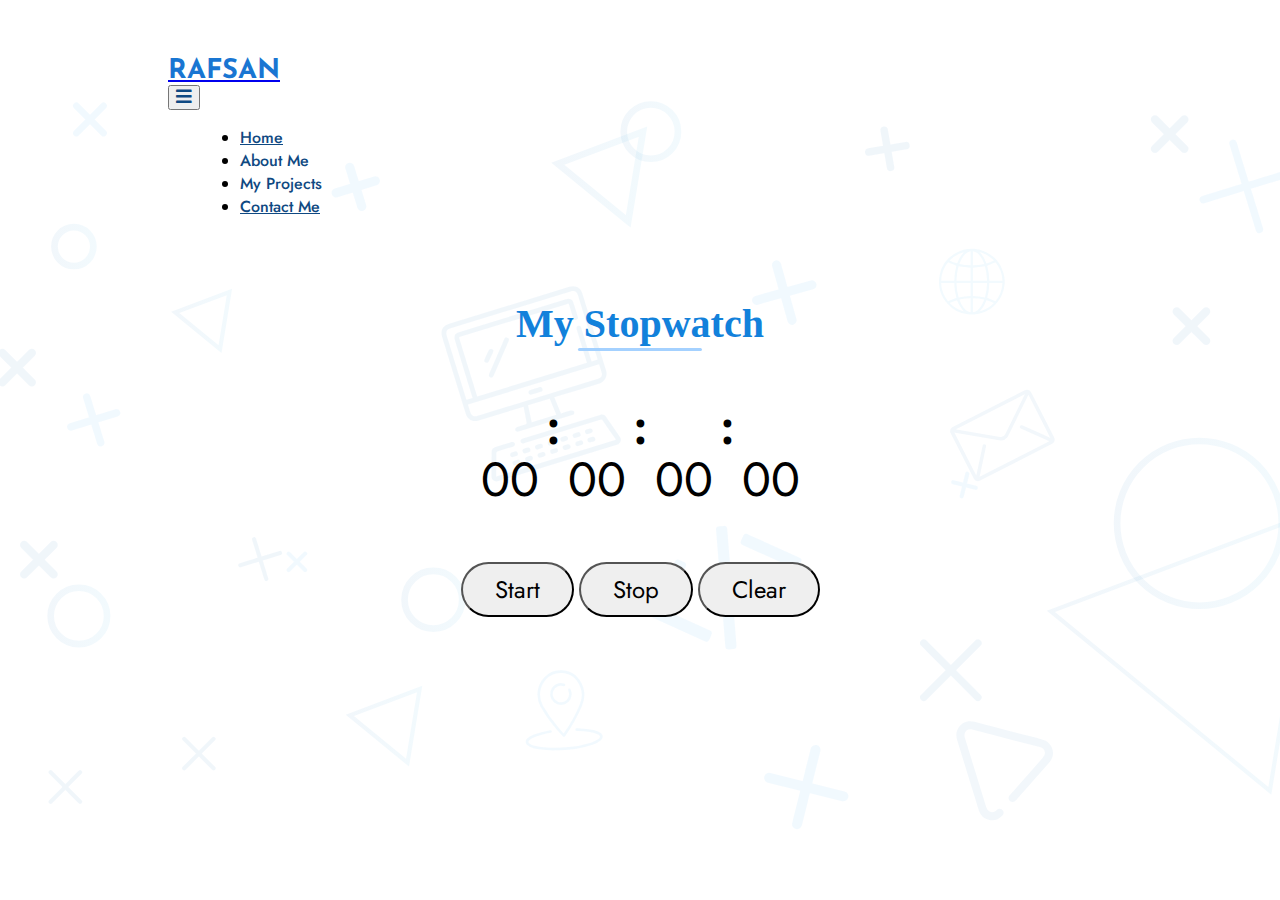
==== sw.html @ 669e50b1 "OK" ====
<!DOCTYPE html>
<html lang="en">
  <head>
    <meta
      name="description"
      content="This is a simple Stopwatch Made by Rafsan"
    />
    <meta name="viewport" content="width=device-width, initial-scale=1.0" />
    <meta name="robots" content="index, follow" />
    <meta
      name="Keywords"
      content="Rafsan, HRM Rafsan, Amin, HRM Rafsan Amin, rafsanamin, jscalc, todolist, stopwatch"
    />
    <meta name="author" content="HRM Rafsan Amin" />
    <title>RAFSAN-JS Stopwatch</title>
    <link rel="shortcut icon" href="./favicon.ico" type="image/x-icon" />
    <link rel="icon" href="./favicon.ico" type="image/x-icon" />
    <link
      rel="stylesheet"
      href="https://cdn.jsdelivr.net/npm/bootstrap@4.5.3/dist/css/bootstrap.min.css"
      integrity="sha384-TX8t27EcRE3e/ihU7zmQxVncDAy5uIKz4rEkgIXeMed4M0jlfIDPvg6uqKI2xXr2"
      crossorigin="anonymous"
    />
    <script
      src="https://code.jquery.com/jquery-3.5.1.min.js"
      integrity="sha256-9/aliU8dGd2tb6OSsuzixeV4y/faTqgFtohetphbbj0="
      crossorigin="anonymous"
    ></script>
    <script
      src="https://cdn.jsdelivr.net/npm/popper.js@1.16.1/dist/umd/popper.min.js"
      integrity="sha384-9/reFTGAW83EW2RDu2S0VKaIzap3H66lZH81PoYlFhbGU+6BZp6G7niu735Sk7lN"
      crossorigin="anonymous"
    ></script>
    <script
      src="https://cdn.jsdelivr.net/npm/bootstrap@4.5.3/dist/js/bootstrap.min.js"
      integrity="sha384-w1Q4orYjBQndcko6MimVbzY0tgp4pWB4lZ7lr30WKz0vr/aWKhXdBNmNb5D92v7s"
      crossorigin="anonymous"
    ></script>
    <link
      href="https://fonts.googleapis.com/css2?family=Jost:ital,wght@0,100;0,200;0,300;0,400;0,500;0,600;0,700;0,800;1,100;1,200;1,300;1,400;1,500;1,600;1,700;1,800&display=swap"
      rel="stylesheet"
    />
    <link
      href="https://fonts.googleapis.com/css2?family=Josefin+Sans:ital,wght@0,100;0,200;0,300;0,400;0,500;0,600;0,700;1,100;1,200;1,300;1,400;1,500;1,600;1,700&display=swap"
      rel="stylesheet"
    />
    <link rel="preconnect" href="https://fonts.gstatic.com" />
    <link
      href="https://fonts.googleapis.com/css2?family=Source+Code+Pro&display=swap"
      rel="stylesheet"
    />
    <link rel="stylesheet" href="fav/all.min.css" />
    <link rel="stylesheet" href="fav/fontawesome.min.css" />
    <link rel="stylesheet" href="css/style.css?ver-1.2" />
    <link rel="stylesheet" href="css/sw.css?ver-1.2" />
  </head>
  <body>
    <nav class="navbar navbar-expand-lg">
      <a class="navbar-brand" href="index.html"><h1>RAFSAN</h1></a>
      <button
        class="navbar-toggler d-lg-none"
        type="button"
        data-toggle="collapse"
        data-target="#collapsibleNavId"
        aria-controls="collapsibleNavId"
        aria-expanded="false"
        aria-label="Toggle navigation"
      >
        <i class="fa fa-bars fa-lg"></i>
      </button>
      <div class="collapse navbar-collapse" id="collapsibleNavId">
        <ul class="navbar-nav ml-auto mt-2 mt-lg-0">
          <li class="nav-item active">
            <a class="nav-link" href="index.html"
              >Home <span class="sr-only">(current)</span></a
            >
          </li>
          <li class="nav-item active">
            <a class="nav-link" onclick="gotoProj('#abt')"
              >About Me <span class="sr-only">(current)</span></a
            >
          </li>
          <li class="nav-item active">
            <a
              onclick="gotoProj('#my_proj_con')"
              class="nav-link"
              style="cursor: pointer"
              >My Projects <span class="sr-only">(current)</span></a
            >
          </li>
          <li onclick="gotoProj('#cont')" class="nav-item">
            <a class="nav-link" href="#">Contact Me</a>
          </li>
        </ul>
      </div>
    </nav>
    <div class="my_proj_con">
      <h2>My Stopwatch</h2>
    </div>
    <div class="timer">
      <div class="display">
        <p class="hour">00</p>
        :
        <p class="minute">00</p>
        :
        <p class="sec">00</p>
        :
        <p class="msec">00</p>
      </div>
      <div class="con">
        <button class="btn btn-primary start">Start</button>
        <button class="btn btn-danger stop">Stop</button>
        <button class="btn btn-outline-success clear">Clear</button>
      </div>
    </div>
  </body>
  <script src="js/a.js?ver-1.2"></script>
  <script src="js/sw.js?ver-1.2"></script>
</html>
---- css/style.css ----
* {
  font-family: Jost, sans-serif;
}
html {
  scroll-behavior: smooth;
}
body {
  position: relative;
  background-image: url("../img/bg.svg");
  background-size: cover;
  background-attachment: fixed;
  background-repeat: no-repeat;
  background-position: center;
  animation: bgan 15s cubic-bezier(0.62, -0.02, 0.6, 0.74) infinite alternate;
}
@keyframes bgan {
  0% {
    background-position: left;
  }
  100% {
    background-position: right;
  }
}
.fa {
  color: #0f4982;
}
.header {
  height: 100vh;
  display: flex;
  flex-direction: column;
  justify-content: space-around;
}
.navbar {
  padding: 2rem 10rem;
  background-color: transparent;
}
.navbar-brand h1 {
  font-family: Josefin Sans;
  font-size: 2rem;
  font-weight: bold;
  color: #1976d2;
  margin-bottom: 0;
}
.navbar-brand h1:hover {
  color: #1976d2;
}
.navbar-nav li {
  margin: 0 2rem;
  font-size: 1.2rem;
  font-weight: 500;
  cursor: pointer;
}
.navbar-nav li a {
  color: #0f4982;
  transition: 0.3s;
}
.navbar-nav li a:hover {
  transform: scale(1.1);
}
.prof_con {
  display: flex;
  padding: 0rem 10rem;
  justify-content: center;
  align-items: center;
  height: 100%;
}
.prof_txt {
  flex: 1.5;
  margin-right: auto;
}
.prof_txt h2 {
  font-size: 2.5rem;
  font-weight: 500;
  animation: 1.5s load cubic-bezier(0.62, -0.02, 0.6, 0.74);
}
@keyframes load {
  0% {
    opacity: 0;
    transform: translateY(-25%);
  }
  100% {
    opacity: 1;
    transform: translateY(0%);
  }
}
.prof_txt h1 {
  font-size: 5rem;
  font-weight: 500;
  animation: 2.5s load cubic-bezier(0.62, -0.02, 0.6, 0.74);
}
.prof_txt p {
  font-size: 1.8rem;
  animation: 2.5s load cubic-bezier(0.62, -0.02, 0.6, 0.74);
}
.prof_img {
  flex: 1;
  text-align: right;
}
.prof_img img {
  width: 100%;
  animation: 2.5s load cubic-bezier(0.62, -0.02, 0.6, 0.74);
}
.prof_btn {
  margin: 3rem 0;
  display: flex;
  animation: 2.5s load cubic-bezier(0.62, -0.02, 0.6, 0.74);
}
.prof_btn_1 {
  padding: 0.5rem 2rem;
  color: #fff;
  font-size: 1.5rem;
  background: linear-gradient(
    90deg,
    rgba(25, 118, 210, 1) 0%,
    rgba(33, 150, 243, 1) 100%
  );
  border: 0;
  border-radius: 50px;
  transition: 0.3s;
}
.prof_btn_1:hover {
  color: #fff;
  box-shadow: 0px 0px 23px 3px rgba(32, 147, 240, 0.53);
}
.prof_btn_2 {
  position: relative;
  padding: 5px 29px;
  font-size: 1.5rem;
  color: #2093f0;
  border: 3px solid transparent;
  background-clip: padding-box;
  -webkit-background-clip: padding-box;
  background-color: #fff;
  border-radius: 50px;
  transition: 0.3s;
  margin-left: 1rem;
}
.prof_btn_2::before {
  content: "";
  position: absolute;
  top: 0;
  left: 0;
  right: 0;
  bottom: 0;
  z-index: -1;
  margin: -3px;
  border-radius: inherit;
  background: linear-gradient(
    90deg,
    rgba(25, 118, 210, 1) 0%,
    rgba(33, 150, 243, 1) 100%
  );
}
.prof_btn_2:hover {
  color: #2093f0;
  box-shadow: 0px 0px 23px 3px rgba(32, 147, 240, 0.53);
}
.skill_con {
  text-align: center;
  width: 100%;
  position: relative;
  padding: 2rem 0rem;
  margin: 2rem 0rem;
}
.about_me {
  text-align: center;
  position: relative;
  left: 50%;
  transform: translate(-50%, 0) !important;
  width: min(1000px, 90%);
  padding: 2rem 5rem;
  margin: 2rem 0rem;
  display: flex;
  align-items: center;
  justify-content: center;
  text-align: right;
}
.about_me::before {
  content: "";
  background-image: url(../img/abt_me.png);
  position: absolute;
  right: 0;
  bottom: 0;
  top: 50%;
  left: 50%;
  transform: translate(-50%, -50%);
  width: 100%;
  filter: blur(2.5px);
  border-radius: 12px;
  box-shadow: 0px 0px 16px 4px rgba(0, 0, 0, 0.33);
  height: 100%;
  z-index: -1;
}

.about_me .texts {
  display: flex;
  flex-direction: column;
  align-items: flex-end;
  justify-content: center;
  text-align: right;
}
.about_me .img {
  margin: 1rem 1.25rem;
}
.about_me .img img {
  width: 100%;
  min-width: 300px;
  border-radius: 50%;
  box-shadow: 0px 0px 16px 4px rgba(255, 255, 255, 0.623);
}
.about_me .texts h2 {
  color: #fff;
  display: inline-block;
  text-transform: uppercase;
  font-weight: 600;
  text-shadow: 0px 0px 15px rgba(255, 255, 255, 0.301);
  padding: 0rem 0.5rem;
  border-right: 5px solid #fff;
  vertical-align: middle;
}
.about_me p {
  color: #fff;
  font-size: 1.2rem;
  text-shadow: 0px 0px 15px rgba(255, 255, 255, 0.596);
}
.skill_con:before {
  position: absolute;
  content: "";
  top: 0;
  bottom: 0;
  left: 0;
  right: 0;
  background: linear-gradient(
    180deg,
    rgb(169, 214, 255) 0%,
    rgb(162, 206, 248) 30%,
    rgb(160, 205, 247) 100%
  );
  width: 100%;
  opacity: 0.9;
  z-index: -1;
  filter: blur(120px);
}
.contact_h {
  left: 50%;
  transform: translate(-50%, 0);
}
.skill_con h2,
.my_proj_con h2,
.ch_con h2,
.contact_h {
  font-family: Ubuntu;
  font-weight: 700;
  display: inline-block;
  position: relative;
  font-size: 2.5rem;
  color: #1281db;
  padding: 0.05rem 0rem;
}
.skill_con h2::after,
.my_proj_con h2::after,
.ch_con h2::after,
.contact_h::after {
  content: "";
  position: absolute;
  bottom: 0;
  left: 0;
  transform: translate(50%, 100%);
  right: 0;
  height: 3px;
  width: 50%;
  border-radius: 2px;
  background: rgb(164, 209, 255);
}

.skill_img {
  display: grid;
  grid-template-columns: 1fr 1fr 1fr 1fr;
  justify-content: space-around;
  align-items: center;
  padding: 0rem 20rem;
}
.skill_img img {
  width: 100%;
  padding: 1.5rem 25%;
  transition: 0.2s linear;
}
.skill_img img:hover {
  transform: scale(1.2) !important;
}
.my_proj_con {
  text-align: center;
}
.my_proj_sld {
  display: flex;
  justify-content: center;
  padding: 0rem 5rem;
}
.my_proj_crd {
  display: inline-block;
  background-color: rgba(255, 255, 255, 0.8);
  width: 100%;
  margin: 75px 0.5rem;
  transition: 0.25s linear;
  cursor: pointer;
  border-radius: 10px;
  overflow: hidden;
  box-shadow: 0px 0px 16px 4px rgba(0, 0, 0, 0.33);
}
.my_proj_d {
  display: flex;
  margin-left: 25px;
  margin-top: 15px;
  justify-content: space-between;
}

.my_proj_crd:hover {
  transform: translateY(-5%);
}
.my_proj_crd img {
  width: 100%;
}
.my_proj_crd .text h3 {
  font-size: 1.5rem;
  text-align: left;
  line-height: 1;
  color: #0a2a48;
}
.my_proj_crd .text h3 i {
  color: #1976d2;
  vertical-align: middle;
}

.my_proj_crd .text p {
  font-size: 1.05rem;
  text-align: left;
  line-height: 1;
  color: #3e4f5e;
}
.my_proj_crd h3::before {
  content: none;
}
.my_proj_crd h3::after {
  content: none;
}

.ch_con {
  text-align: center;
  position: relative;
}
.ch {
  display: flex;
  width: 100%;
  padding: 2rem 5rem;
  display: flex;
  justify-content: center;
  align-items: center;
}
.ch img {
  width: 30%;
  margin-right: 4rem;
}

.ch h3::before {
  content: none;
}
.ch h3::after {
  content: none;
}
.ch > div {
  width: min(40%, 500px);
  text-align: justify;
  padding: 3rem 4rem;
  align-items: center;
  box-shadow: 0px 0px 23px 3px rgba(0, 0, 0, 0.5);
  border-radius: 10px;
  background: rgba(255, 255, 255, 0.5);
  display: flex;
  justify-content: center;
  height: 60%;
}
.ch div div p {
  font-size: 1.5rem;
  line-height: 3rem;
}
.ch div div h3 {
  font-family: Jost;
  font-weight: 500;
  text-shadow: none;
  color: #0f4982;
  font-size: 2.5rem;
}
.ch div div a {
  color: #1976d2;
  position: relative;
  font-size: 1.8rem;
  text-decoration: none;
  font-weight: 500;
}
.ch div div a::after {
  content: "";
  position: absolute;
  width: 0;
  height: 2px;
  background-color: #1976d2;
  bottom: 0;
  left: 0;
  transition: 0.75s cubic-bezier(0.62, -0.02, 0.6, 0.74);
}
.ch div div a:hover::after {
  width: 100%;
}
.proj_a {
  text-align: right;
  padding: 1rem 1.5rem 0rem 0rem;
  display: block;
}

.proj_a a {
  position: relative;
  padding: 2.5px 15px;
  font-size: 1.2rem;
  color: #2093f0;
  border: 2px solid transparent;
  -webkit-background-clip: padding-box;
  background-clip: padding-box;
  background-color: #fff;
  border-radius: 50px;
  transition: 0.3s;
  margin-left: 0rem;
}
.proj_a a:hover {
  color: #2093f0 !;
  box-shadow: 0px 0px 23px 3px rgba(32, 147, 240, 0.53);
  text-decoration: none;
}
.proj_a a::before {
  content: "";
  position: absolute;
  top: 0;
  left: 0;
  right: 0;
  bottom: 0;
  z-index: -1;
  margin: -2px;
  border-radius: inherit;
  background: linear-gradient(
    90deg,
    rgba(25, 118, 210, 1) 0%,
    rgba(33, 150, 243, 1) 100%
  );
}
.contact_me {
  text-align: center;
  position: relative;
  left: 50%;
  transform: translate(-50%, 0);
  display: grid;
  grid-template-columns: repeat(auto-fit, minmax(250px, 1fr));
  justify-content: center;
  width: min(900px, 90%);
  margin: 2rem 0;
}
.contact_me .feild {
  background-color: #fff;
  border-left: 4px solid #72b8ff;
  padding: 1rem 1rem;
  line-height: 0.75rem;
  margin: 0.25rem 1rem;
  box-shadow: 0px 0px 5px 2px rgba(0, 0, 0, 0.33);
  border-top-right-radius: 5px;
  border-bottom-right-radius: 5px;
  cursor: pointer;
  transition: 0.3s linear;
}
.contact_me .feild > div {
  display: flex;
  flex-direction: column;
  position: relative;
  top: 50%;
  transform: translateY(-50%);
}
.contact_me .feild:hover {
  transform: translateY(-7.5%);
  box-shadow: 0px 0px 16px 4px rgba(0, 0, 0, 0.33);
}
.contact_me .feild h5 {
  color: #1281db;
  margin: 0;
}
.contact_me .feild h5 i {
  color: #1281db;
  font-size: 1.2rem;
}
.contact_me .feild p {
  color: #144b80;
  margin: 0.25rem 0 0 0;
}

@media only screen and (max-width: 1413px) {
  .prof_con {
    padding: 0rem 5rem;
  }
}
@media only screen and (max-width: 1200px) {
  .my_proj_sld {
    flex-direction: column;
    padding: 0rem;
    align-items: center;
  }
  .my_proj_crd {
    margin: 12.5px 0rem;
    width: min(450px, 98%);
  }
  .my_proj_crd:hover {
    transform: translateY(-5%);
  }
  .prof_con {
    padding: 5rem 2rem;
    padding-left: 5rem;
  }
  .navbar {
    padding: 2rem 5rem;
  }
  .prof_txt h2 {
    font-size: 2rem;
  }
  .prof_txt h1 {
    font-size: 4rem;
  }
  .prof_txt p {
    font-size: 1.3rem;
  }
  .skill_img {
    padding: 0rem 7rem;
  }

  .ch {
    flex-direction: column;
  }
  .ch img {
    width: 50%;
    margin: 0;
  }
  .ch > div {
    width: min(90%, 500px);
    text-align: center;
  }
}
@media only screen and (max-width: 1400px) {
  .navbar-brand h1 {
    font-size: 1.7rem;
  }
  .navbar-nav li {
    font-size: 1rem;
  }
  .prof_txt h2 {
    font-size: 1.75rem;
  }
  .prof_txt h1 {
    font-size: 3.5rem;
  }
  .prof_txt p {
    font-size: 1.2rem;
  }
  .prof_btn_1 {
    padding: 0.3rem 1.25rem;
    font-size: 1.2rem;
    text-align: center;
  }
  .prof_btn_2 {
    padding: 0.3rem 1.25rem;
    font-size: 1.2rem;
    text-align: center;
  }
  .my_proj_crd .text h2 {
    font-size: 1.35rem;
  }
  .my_proj_crd .text p {
    font-size: 1rem;
  }
  .proj_a a {
    padding: 2px 10px;
    font-size: 1.03rem;
  }
}
@media only screen and (max-width: 992px) {
  .header {
    height: auto;
    margin-bottom: 3rem;
    justify-content: flex-start;
  }
  .my_proj_crd:hover {
    transform: translateY(-2%);
  }
  .about_me {
    flex-direction: column;
    padding: 1rem 1rem;
    width: min(500px, 95%);
  }
  .about_me .img {
    flex: 1;
    text-align: center;
  }
  .about_me .img img {
    width: min(300px, 100%);
    min-width: 0px;
  }
  .about_me .texts {
    flex: 3;
    align-items: center;
    text-align: center;
  }
  .about_me .texts h2 {
    font-size: 2rem;
  }
  .about_me .texts p {
    font-size: 1rem;
  }
  .prof_con {
    padding: 0rem 5rem;
    flex-direction: column;
  }
  .prof_txt {
    order: 2;
    flex: auto;
  }
  .my_proj_crd_con {
    grid-template-columns: 1 0 0;
    grid-template-rows: 1 1 1;
    margin: 1rem 2rem;
  }
  .one img {
    transform: scale(1);
  }
  .one img:hover {
    transform: scale(1.5);
  }
  .prof_img {
    order: 1;
    flex: auto;
    padding: 0rem 8rem;
  }
  .prof_img img {
    width: 100%;
  }
  .prof_txt {
    margin-right: auto;
    margin-left: auto;
    text-align: center;
  }
  .prof_btn {
    margin-right: auto;
    margin-left: auto;
    text-align: center;
    justify-content: center;
  }
  .prof_con {
    padding: 0rem 5rem;
    flex-direction: column;
  }
  .prof_img {
    padding: 0rem 5rem;
  }
  .skill_img {
    padding: 0rem 5rem;
  }
}

@media only screen and (max-width: 576px) {
  .my_proj_sld {
    padding: 0rem 1rem;
  }
  .my_proj_crd {
    margin: 12.5px 0rem;
  }
  .navbar {
    padding: 2rem 1rem;
  }
  .prof_con {
    padding: 0rem 1rem;
    flex-direction: column;
  }
  .prof_img {
    padding: 0rem 0rem;
  }
  .prof_txt h2 {
    font-size: 1.8rem;
  }
  .prof_txt h1 {
    font-size: 3rem;
  }
  .prof_txt p {
    font-size: 1rem;
  }
  .prof_btn {
    margin: 0rem 0;
    display: flex;
  }
  .prof_btn a {
    font-size: 1.2rem;
    padding: 0.5rem 1.2rem;
  }
  .skill_con {
    padding: 2rem 0rem;
  }
  .skill_img {
    display: grid;
    grid-template-columns: 1fr 1fr;
    padding: 0rem 2rem;
  }

  .skill_con h2,
  .my_proj_con h2,
  .ch_con h2 {
    display: inline-block;
    font-size: 1.85rem;
  }
  .ch {
    padding: 0rem 0.5rem;
  }
  .ch img {
    width: 90%;
    margin: 0;
  }
  .ch > div {
    width: 90%;
    padding: 2rem 1.5rem;
  }
  .ch div div p {
    font-size: 1.1rem;
    line-height: 2rem;
  }
  .ch div div h3 {
    font-size: 2rem;
  }
  .ch div div a {
    font-size: 1.5rem;
  }

  .my_proj_crd .text h3 {
    font-size: 1.2rem;
  }

  .my_proj_crd .text p {
    font-size: 0.95rem;
  }
  .proj_a {
    text-align: right;
    padding: 0.5rem 1rem 0rem 0rem;
    display: block;
  }

  .proj_a a {
    font-size: 1.05rem;
    padding: 1.5px 7px;
  }
}
@media only screen and (max-width: 344px) {
  .my_proj_crd .text h3 {
    font-size: 1.05rem;
    margin-left: -5px;
  }

  .my_proj_crd .text p {
    font-size: 0.85rem;
  }
  .proj_a {
    text-align: right;
    padding: 0.5rem 1rem 0rem 0rem;
    display: block;
  }

  .proj_a a {
    font-size: 0.95rem;
    padding: 1.5px 7px;
  }
}
---- css/sw.css ----
* {
  font-family: Jost, sans-serif;
}
.timer {
  text-align: center;
  font-family: Source Code Pro;
  padding: 1rem;
}
.display {
  position: relative;
  display: flex;
  justify-content: center;
  font-size: 3rem;
  height: 100%;
  font-family: Source Code Pro;
}
.btn {
  font-size: 1.5rem;
  padding: 0.5rem 2rem;
  border-radius: 35px;
}
@media only screen and (max-width: 575px) {
  .display {
    font-size: 2.5rem;
  }
  .btn {
    font-size: 1.25rem;
  }
}
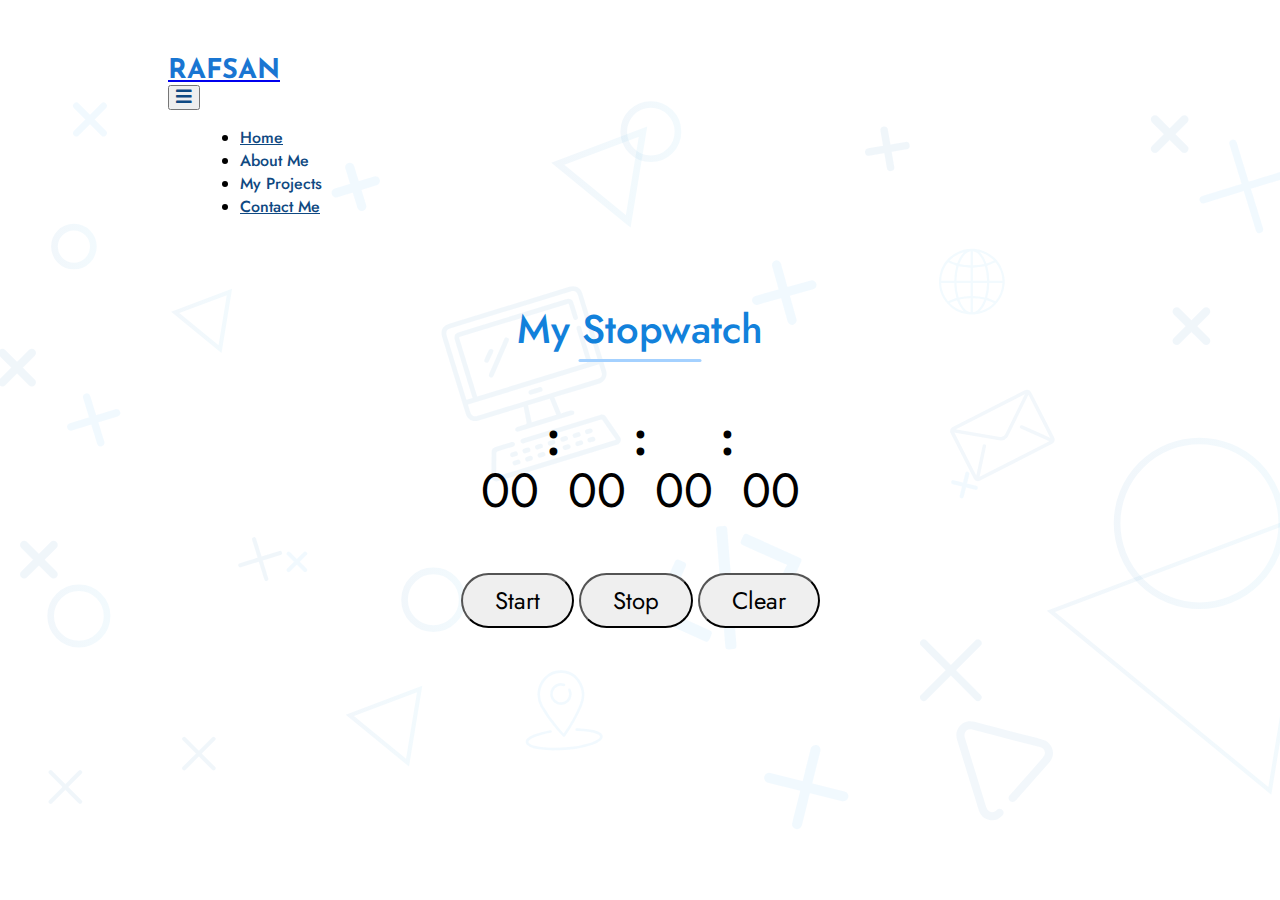
==== commit f974e904: "Font fixed" ====
--- a/sw.html
+++ b/sw.html
@@ -52,7 +52,7 @@
     <link rel="stylesheet" href="fav/all.min.css" />
     <link rel="stylesheet" href="fav/fontawesome.min.css" />
     <link rel="stylesheet" href="css/style.css?ver-1.2" />
-    <link rel="stylesheet" href="css/sw.css?ver-1.2" />
+    <link rel="stylesheet" href="css/sw.css?ver-1.3" />
   </head>
   <body>
     <nav class="navbar navbar-expand-lg">
--- a/css/style.css
+++ b/css/style.css
@@ -1,778 +1 @@
-* {
-  font-family: Jost, sans-serif;
-}
-html {
-  scroll-behavior: smooth;
-}
-body {
-  position: relative;
-  background-image: url("../img/bg.svg");
-  background-size: cover;
-  background-attachment: fixed;
-  background-repeat: no-repeat;
-  background-position: center;
-  animation: bgan 15s cubic-bezier(0.62, -0.02, 0.6, 0.74) infinite alternate;
-}
-@keyframes bgan {
-  0% {
-    background-position: left;
-  }
-  100% {
-    background-position: right;
-  }
-}
-.fa {
-  color: #0f4982;
-}
-.header {
-  height: 100vh;
-  display: flex;
-  flex-direction: column;
-  justify-content: space-around;
-}
-.navbar {
-  padding: 2rem 10rem;
-  background-color: transparent;
-}
-.navbar-brand h1 {
-  font-family: Josefin Sans;
-  font-size: 2rem;
-  font-weight: bold;
-  color: #1976d2;
-  margin-bottom: 0;
-}
-.navbar-brand h1:hover {
-  color: #1976d2;
-}
-.navbar-nav li {
-  margin: 0 2rem;
-  font-size: 1.2rem;
-  font-weight: 500;
-  cursor: pointer;
-}
-.navbar-nav li a {
-  color: #0f4982;
-  transition: 0.3s;
-}
-.navbar-nav li a:hover {
-  transform: scale(1.1);
-}
-.prof_con {
-  display: flex;
-  padding: 0rem 10rem;
-  justify-content: center;
-  align-items: center;
-  height: 100%;
-}
-.prof_txt {
-  flex: 1.5;
-  margin-right: auto;
-}
-.prof_txt h2 {
-  font-size: 2.5rem;
-  font-weight: 500;
-  animation: 1.5s load cubic-bezier(0.62, -0.02, 0.6, 0.74);
-}
-@keyframes load {
-  0% {
-    opacity: 0;
-    transform: translateY(-25%);
-  }
-  100% {
-    opacity: 1;
-    transform: translateY(0%);
-  }
-}
-.prof_txt h1 {
-  font-size: 5rem;
-  font-weight: 500;
-  animation: 2.5s load cubic-bezier(0.62, -0.02, 0.6, 0.74);
-}
-.prof_txt p {
-  font-size: 1.8rem;
-  animation: 2.5s load cubic-bezier(0.62, -0.02, 0.6, 0.74);
-}
-.prof_img {
-  flex: 1;
-  text-align: right;
-}
-.prof_img img {
-  width: 100%;
-  animation: 2.5s load cubic-bezier(0.62, -0.02, 0.6, 0.74);
-}
-.prof_btn {
-  margin: 3rem 0;
-  display: flex;
-  animation: 2.5s load cubic-bezier(0.62, -0.02, 0.6, 0.74);
-}
-.prof_btn_1 {
-  padding: 0.5rem 2rem;
-  color: #fff;
-  font-size: 1.5rem;
-  background: linear-gradient(
-    90deg,
-    rgba(25, 118, 210, 1) 0%,
-    rgba(33, 150, 243, 1) 100%
-  );
-  border: 0;
-  border-radius: 50px;
-  transition: 0.3s;
-}
-.prof_btn_1:hover {
-  color: #fff;
-  box-shadow: 0px 0px 23px 3px rgba(32, 147, 240, 0.53);
-}
-.prof_btn_2 {
-  position: relative;
-  padding: 5px 29px;
-  font-size: 1.5rem;
-  color: #2093f0;
-  border: 3px solid transparent;
-  background-clip: padding-box;
-  -webkit-background-clip: padding-box;
-  background-color: #fff;
-  border-radius: 50px;
-  transition: 0.3s;
-  margin-left: 1rem;
-}
-.prof_btn_2::before {
-  content: "";
-  position: absolute;
-  top: 0;
-  left: 0;
-  right: 0;
-  bottom: 0;
-  z-index: -1;
-  margin: -3px;
-  border-radius: inherit;
-  background: linear-gradient(
-    90deg,
-    rgba(25, 118, 210, 1) 0%,
-    rgba(33, 150, 243, 1) 100%
-  );
-}
-.prof_btn_2:hover {
-  color: #2093f0;
-  box-shadow: 0px 0px 23px 3px rgba(32, 147, 240, 0.53);
-}
-.skill_con {
-  text-align: center;
-  width: 100%;
-  position: relative;
-  padding: 2rem 0rem;
-  margin: 2rem 0rem;
-}
-.about_me {
-  text-align: center;
-  position: relative;
-  left: 50%;
-  transform: translate(-50%, 0) !important;
-  width: min(1000px, 90%);
-  padding: 2rem 5rem;
-  margin: 2rem 0rem;
-  display: flex;
-  align-items: center;
-  justify-content: center;
-  text-align: right;
-}
-.about_me::before {
-  content: "";
-  background-image: url(../img/abt_me.png);
-  position: absolute;
-  right: 0;
-  bottom: 0;
-  top: 50%;
-  left: 50%;
-  transform: translate(-50%, -50%);
-  width: 100%;
-  filter: blur(2.5px);
-  border-radius: 12px;
-  box-shadow: 0px 0px 16px 4px rgba(0, 0, 0, 0.33);
-  height: 100%;
-  z-index: -1;
-}
-
-.about_me .texts {
-  display: flex;
-  flex-direction: column;
-  align-items: flex-end;
-  justify-content: center;
-  text-align: right;
-}
-.about_me .img {
-  margin: 1rem 1.25rem;
-}
-.about_me .img img {
-  width: 100%;
-  min-width: 300px;
-  border-radius: 50%;
-  box-shadow: 0px 0px 16px 4px rgba(255, 255, 255, 0.623);
-}
-.about_me .texts h2 {
-  color: #fff;
-  display: inline-block;
-  text-transform: uppercase;
-  font-weight: 600;
-  text-shadow: 0px 0px 15px rgba(255, 255, 255, 0.301);
-  padding: 0rem 0.5rem;
-  border-right: 5px solid #fff;
-  vertical-align: middle;
-}
-.about_me p {
-  color: #fff;
-  font-size: 1.2rem;
-  text-shadow: 0px 0px 15px rgba(255, 255, 255, 0.596);
-}
-.skill_con:before {
-  position: absolute;
-  content: "";
-  top: 0;
-  bottom: 0;
-  left: 0;
-  right: 0;
-  background: linear-gradient(
-    180deg,
-    rgb(169, 214, 255) 0%,
-    rgb(162, 206, 248) 30%,
-    rgb(160, 205, 247) 100%
-  );
-  width: 100%;
-  opacity: 0.9;
-  z-index: -1;
-  filter: blur(120px);
-}
-.contact_h {
-  left: 50%;
-  transform: translate(-50%, 0);
-}
-.skill_con h2,
-.my_proj_con h2,
-.ch_con h2,
-.contact_h {
-  font-family: Ubuntu;
-  font-weight: 700;
-  display: inline-block;
-  position: relative;
-  font-size: 2.5rem;
-  color: #1281db;
-  padding: 0.05rem 0rem;
-}
-.skill_con h2::after,
-.my_proj_con h2::after,
-.ch_con h2::after,
-.contact_h::after {
-  content: "";
-  position: absolute;
-  bottom: 0;
-  left: 0;
-  transform: translate(50%, 100%);
-  right: 0;
-  height: 3px;
-  width: 50%;
-  border-radius: 2px;
-  background: rgb(164, 209, 255);
-}
-
-.skill_img {
-  display: grid;
-  grid-template-columns: 1fr 1fr 1fr 1fr;
-  justify-content: space-around;
-  align-items: center;
-  padding: 0rem 20rem;
-}
-.skill_img img {
-  width: 100%;
-  padding: 1.5rem 25%;
-  transition: 0.2s linear;
-}
-.skill_img img:hover {
-  transform: scale(1.2) !important;
-}
-.my_proj_con {
-  text-align: center;
-}
-.my_proj_sld {
-  display: flex;
-  justify-content: center;
-  padding: 0rem 5rem;
-}
-.my_proj_crd {
-  display: inline-block;
-  background-color: rgba(255, 255, 255, 0.8);
-  width: 100%;
-  margin: 75px 0.5rem;
-  transition: 0.25s linear;
-  cursor: pointer;
-  border-radius: 10px;
-  overflow: hidden;
-  box-shadow: 0px 0px 16px 4px rgba(0, 0, 0, 0.33);
-}
-.my_proj_d {
-  display: flex;
-  margin-left: 25px;
-  margin-top: 15px;
-  justify-content: space-between;
-}
-
-.my_proj_crd:hover {
-  transform: translateY(-5%);
-}
-.my_proj_crd img {
-  width: 100%;
-}
-.my_proj_crd .text h3 {
-  font-size: 1.5rem;
-  text-align: left;
-  line-height: 1;
-  color: #0a2a48;
-}
-.my_proj_crd .text h3 i {
-  color: #1976d2;
-  vertical-align: middle;
-}
-
-.my_proj_crd .text p {
-  font-size: 1.05rem;
-  text-align: left;
-  line-height: 1;
-  color: #3e4f5e;
-}
-.my_proj_crd h3::before {
-  content: none;
-}
-.my_proj_crd h3::after {
-  content: none;
-}
-
-.ch_con {
-  text-align: center;
-  position: relative;
-}
-.ch {
-  display: flex;
-  width: 100%;
-  padding: 2rem 5rem;
-  display: flex;
-  justify-content: center;
-  align-items: center;
-}
-.ch img {
-  width: 30%;
-  margin-right: 4rem;
-}
-
-.ch h3::before {
-  content: none;
-}
-.ch h3::after {
-  content: none;
-}
-.ch > div {
-  width: min(40%, 500px);
-  text-align: justify;
-  padding: 3rem 4rem;
-  align-items: center;
-  box-shadow: 0px 0px 23px 3px rgba(0, 0, 0, 0.5);
-  border-radius: 10px;
-  background: rgba(255, 255, 255, 0.5);
-  display: flex;
-  justify-content: center;
-  height: 60%;
-}
-.ch div div p {
-  font-size: 1.5rem;
-  line-height: 3rem;
-}
-.ch div div h3 {
-  font-family: Jost;
-  font-weight: 500;
-  text-shadow: none;
-  color: #0f4982;
-  font-size: 2.5rem;
-}
-.ch div div a {
-  color: #1976d2;
-  position: relative;
-  font-size: 1.8rem;
-  text-decoration: none;
-  font-weight: 500;
-}
-.ch div div a::after {
-  content: "";
-  position: absolute;
-  width: 0;
-  height: 2px;
-  background-color: #1976d2;
-  bottom: 0;
-  left: 0;
-  transition: 0.75s cubic-bezier(0.62, -0.02, 0.6, 0.74);
-}
-.ch div div a:hover::after {
-  width: 100%;
-}
-.proj_a {
-  text-align: right;
-  padding: 1rem 1.5rem 0rem 0rem;
-  display: block;
-}
-
-.proj_a a {
-  position: relative;
-  padding: 2.5px 15px;
-  font-size: 1.2rem;
-  color: #2093f0;
-  border: 2px solid transparent;
-  -webkit-background-clip: padding-box;
-  background-clip: padding-box;
-  background-color: #fff;
-  border-radius: 50px;
-  transition: 0.3s;
-  margin-left: 0rem;
-}
-.proj_a a:hover {
-  color: #2093f0 !;
-  box-shadow: 0px 0px 23px 3px rgba(32, 147, 240, 0.53);
-  text-decoration: none;
-}
-.proj_a a::before {
-  content: "";
-  position: absolute;
-  top: 0;
-  left: 0;
-  right: 0;
-  bottom: 0;
-  z-index: -1;
-  margin: -2px;
-  border-radius: inherit;
-  background: linear-gradient(
-    90deg,
-    rgba(25, 118, 210, 1) 0%,
-    rgba(33, 150, 243, 1) 100%
-  );
-}
-.contact_me {
-  text-align: center;
-  position: relative;
-  left: 50%;
-  transform: translate(-50%, 0);
-  display: grid;
-  grid-template-columns: repeat(auto-fit, minmax(250px, 1fr));
-  justify-content: center;
-  width: min(900px, 90%);
-  margin: 2rem 0;
-}
-.contact_me .feild {
-  background-color: #fff;
-  border-left: 4px solid #72b8ff;
-  padding: 1rem 1rem;
-  line-height: 0.75rem;
-  margin: 0.25rem 1rem;
-  box-shadow: 0px 0px 5px 2px rgba(0, 0, 0, 0.33);
-  border-top-right-radius: 5px;
-  border-bottom-right-radius: 5px;
-  cursor: pointer;
-  transition: 0.3s linear;
-}
-.contact_me .feild > div {
-  display: flex;
-  flex-direction: column;
-  position: relative;
-  top: 50%;
-  transform: translateY(-50%);
-}
-.contact_me .feild:hover {
-  transform: translateY(-7.5%);
-  box-shadow: 0px 0px 16px 4px rgba(0, 0, 0, 0.33);
-}
-.contact_me .feild h5 {
-  color: #1281db;
-  margin: 0;
-}
-.contact_me .feild h5 i {
-  color: #1281db;
-  font-size: 1.2rem;
-}
-.contact_me .feild p {
-  color: #144b80;
-  margin: 0.25rem 0 0 0;
-}
-
-@media only screen and (max-width: 1413px) {
-  .prof_con {
-    padding: 0rem 5rem;
-  }
-}
-@media only screen and (max-width: 1200px) {
-  .my_proj_sld {
-    flex-direction: column;
-    padding: 0rem;
-    align-items: center;
-  }
-  .my_proj_crd {
-    margin: 12.5px 0rem;
-    width: min(450px, 98%);
-  }
-  .my_proj_crd:hover {
-    transform: translateY(-5%);
-  }
-  .prof_con {
-    padding: 5rem 2rem;
-    padding-left: 5rem;
-  }
-  .navbar {
-    padding: 2rem 5rem;
-  }
-  .prof_txt h2 {
-    font-size: 2rem;
-  }
-  .prof_txt h1 {
-    font-size: 4rem;
-  }
-  .prof_txt p {
-    font-size: 1.3rem;
-  }
-  .skill_img {
-    padding: 0rem 7rem;
-  }
-
-  .ch {
-    flex-direction: column;
-  }
-  .ch img {
-    width: 50%;
-    margin: 0;
-  }
-  .ch > div {
-    width: min(90%, 500px);
-    text-align: center;
-  }
-}
-@media only screen and (max-width: 1400px) {
-  .navbar-brand h1 {
-    font-size: 1.7rem;
-  }
-  .navbar-nav li {
-    font-size: 1rem;
-  }
-  .prof_txt h2 {
-    font-size: 1.75rem;
-  }
-  .prof_txt h1 {
-    font-size: 3.5rem;
-  }
-  .prof_txt p {
-    font-size: 1.2rem;
-  }
-  .prof_btn_1 {
-    padding: 0.3rem 1.25rem;
-    font-size: 1.2rem;
-    text-align: center;
-  }
-  .prof_btn_2 {
-    padding: 0.3rem 1.25rem;
-    font-size: 1.2rem;
-    text-align: center;
-  }
-  .my_proj_crd .text h2 {
-    font-size: 1.35rem;
-  }
-  .my_proj_crd .text p {
-    font-size: 1rem;
-  }
-  .proj_a a {
-    padding: 2px 10px;
-    font-size: 1.03rem;
-  }
-}
-@media only screen and (max-width: 992px) {
-  .header {
-    height: auto;
-    margin-bottom: 3rem;
-    justify-content: flex-start;
-  }
-  .my_proj_crd:hover {
-    transform: translateY(-2%);
-  }
-  .about_me {
-    flex-direction: column;
-    padding: 1rem 1rem;
-    width: min(500px, 95%);
-  }
-  .about_me .img {
-    flex: 1;
-    text-align: center;
-  }
-  .about_me .img img {
-    width: min(300px, 100%);
-    min-width: 0px;
-  }
-  .about_me .texts {
-    flex: 3;
-    align-items: center;
-    text-align: center;
-  }
-  .about_me .texts h2 {
-    font-size: 2rem;
-  }
-  .about_me .texts p {
-    font-size: 1rem;
-  }
-  .prof_con {
-    padding: 0rem 5rem;
-    flex-direction: column;
-  }
-  .prof_txt {
-    order: 2;
-    flex: auto;
-  }
-  .my_proj_crd_con {
-    grid-template-columns: 1 0 0;
-    grid-template-rows: 1 1 1;
-    margin: 1rem 2rem;
-  }
-  .one img {
-    transform: scale(1);
-  }
-  .one img:hover {
-    transform: scale(1.5);
-  }
-  .prof_img {
-    order: 1;
-    flex: auto;
-    padding: 0rem 8rem;
-  }
-  .prof_img img {
-    width: 100%;
-  }
-  .prof_txt {
-    margin-right: auto;
-    margin-left: auto;
-    text-align: center;
-  }
-  .prof_btn {
-    margin-right: auto;
-    margin-left: auto;
-    text-align: center;
-    justify-content: center;
-  }
-  .prof_con {
-    padding: 0rem 5rem;
-    flex-direction: column;
-  }
-  .prof_img {
-    padding: 0rem 5rem;
-  }
-  .skill_img {
-    padding: 0rem 5rem;
-  }
-}
-
-@media only screen and (max-width: 576px) {
-  .my_proj_sld {
-    padding: 0rem 1rem;
-  }
-  .my_proj_crd {
-    margin: 12.5px 0rem;
-  }
-  .navbar {
-    padding: 2rem 1rem;
-  }
-  .prof_con {
-    padding: 0rem 1rem;
-    flex-direction: column;
-  }
-  .prof_img {
-    padding: 0rem 0rem;
-  }
-  .prof_txt h2 {
-    font-size: 1.8rem;
-  }
-  .prof_txt h1 {
-    font-size: 3rem;
-  }
-  .prof_txt p {
-    font-size: 1rem;
-  }
-  .prof_btn {
-    margin: 0rem 0;
-    display: flex;
-  }
-  .prof_btn a {
-    font-size: 1.2rem;
-    padding: 0.5rem 1.2rem;
-  }
-  .skill_con {
-    padding: 2rem 0rem;
-  }
-  .skill_img {
-    display: grid;
-    grid-template-columns: 1fr 1fr;
-    padding: 0rem 2rem;
-  }
-
-  .skill_con h2,
-  .my_proj_con h2,
-  .ch_con h2 {
-    display: inline-block;
-    font-size: 1.85rem;
-  }
-  .ch {
-    padding: 0rem 0.5rem;
-  }
-  .ch img {
-    width: 90%;
-    margin: 0;
-  }
-  .ch > div {
-    width: 90%;
-    padding: 2rem 1.5rem;
-  }
-  .ch div div p {
-    font-size: 1.1rem;
-    line-height: 2rem;
-  }
-  .ch div div h3 {
-    font-size: 2rem;
-  }
-  .ch div div a {
-    font-size: 1.5rem;
-  }
-
-  .my_proj_crd .text h3 {
-    font-size: 1.2rem;
-  }
-
-  .my_proj_crd .text p {
-    font-size: 0.95rem;
-  }
-  .proj_a {
-    text-align: right;
-    padding: 0.5rem 1rem 0rem 0rem;
-    display: block;
-  }
-
-  .proj_a a {
-    font-size: 1.05rem;
-    padding: 1.5px 7px;
-  }
-}
-@media only screen and (max-width: 344px) {
-  .my_proj_crd .text h3 {
-    font-size: 1.05rem;
-    margin-left: -5px;
-  }
-
-  .my_proj_crd .text p {
-    font-size: 0.85rem;
-  }
-  .proj_a {
-    text-align: right;
-    padding: 0.5rem 1rem 0rem 0rem;
-    display: block;
-  }
-
-  .proj_a a {
-    font-size: 0.95rem;
-    padding: 1.5px 7px;
-  }
-}
+*{font-family:Jost,sans-serif}html{scroll-behavior:smooth}body{position:relative;background-image:url(../img/bg.svg);background-size:cover;background-attachment:fixed;background-repeat:no-repeat;background-position:center;animation:bgan 15s cubic-bezier(.62,-.02,.6,.74) infinite alternate}@keyframes bgan{0%{background-position:left}100%{background-position:right}}.fa{color:#0f4982}.header{height:100vh;display:flex;flex-direction:column;justify-content:space-around}.navbar{padding:2rem 10rem;background-color:transparent}.navbar-brand h1{font-family:Josefin Sans;font-size:2rem;font-weight:700;color:#1976d2;margin-bottom:0}.navbar-brand h1:hover{color:#1976d2}.navbar-nav li{margin:0 2rem;font-size:1.2rem;font-weight:500;cursor:pointer}.navbar-nav li a{color:#0f4982;transition:.3s}.navbar-nav li a:hover{transform:scale(1.1)}.prof_con{display:flex;padding:0 10rem;justify-content:center;align-items:center;height:100%}.prof_txt{flex:1.5;margin-right:auto}.prof_txt h2{font-size:2.5rem;font-weight:500;animation:1.5s load cubic-bezier(.62,-.02,.6,.74)}@keyframes load{0%{opacity:0;transform:translateY(-25%)}100%{opacity:1;transform:translateY(0)}}.prof_txt h1{font-size:5rem;font-weight:500;animation:2.5s load cubic-bezier(.62,-.02,.6,.74)}.prof_txt p{font-size:1.8rem;animation:2.5s load cubic-bezier(.62,-.02,.6,.74)}.prof_img{flex:1;text-align:right}.prof_img img{width:100%;animation:2.5s load cubic-bezier(.62,-.02,.6,.74)}.prof_btn{margin:3rem 0;display:flex;animation:2.5s load cubic-bezier(.62,-.02,.6,.74)}.prof_btn_1{padding:.5rem 2rem;color:#fff;font-size:1.5rem;background:linear-gradient(90deg,rgba(25,118,210,1) 0,rgba(33,150,243,1) 100%);border:0;border-radius:50px;transition:.3s}.prof_btn_1:hover{color:#fff;box-shadow:0 0 23px 3px rgba(32,147,240,.53)}.prof_btn_2{position:relative;padding:5px 29px;font-size:1.5rem;color:#2093f0;border:3px solid transparent;background-clip:padding-box;-webkit-background-clip:padding-box;background-color:#fff;border-radius:50px;transition:.3s;margin-left:1rem}.prof_btn_2::before{content:"";position:absolute;top:0;left:0;right:0;bottom:0;z-index:-1;margin:-3px;border-radius:inherit;background:linear-gradient(90deg,rgba(25,118,210,1) 0,rgba(33,150,243,1) 100%)}.prof_btn_2:hover{color:#2093f0;box-shadow:0 0 23px 3px rgba(32,147,240,.53)}.skill_con{text-align:center;width:100%;position:relative;padding:2rem 0;margin:2rem 0}.about_me{text-align:center;position:relative;left:50%;transform:translate(-50%,0)!important;width:min(1000px,90%);padding:2rem 5rem;margin:2rem 0;display:flex;align-items:center;justify-content:center;text-align:right}.about_me::before{content:"";background-image:url(../img/abt_me.png);position:absolute;right:0;bottom:0;top:50%;left:50%;transform:translate(-50%,-50%);width:100%;filter:blur(2.5px);border-radius:12px;box-shadow:0 0 16px 4px rgba(0,0,0,.33);height:100%;z-index:-1}.about_me .texts{display:flex;flex-direction:column;align-items:flex-end;justify-content:center;text-align:right}.about_me .img{margin:1rem 1.25rem}.about_me .img img{width:100%;min-width:300px;border-radius:50%;box-shadow:0 0 16px 4px rgba(255,255,255,.623)}.about_me .texts h2{color:#fff;display:inline-block;text-transform:uppercase;font-weight:600;text-shadow:0 0 15px rgba(255,255,255,.301);padding:0 .5rem;border-right:5px solid #fff;vertical-align:middle}.about_me p{color:#fff;font-size:1.2rem;text-shadow:0 0 15px rgba(255,255,255,.596)}.skill_con:before{position:absolute;content:"";top:0;bottom:0;left:0;right:0;background:linear-gradient(180deg,#a9d6ff 0,#a2cef8 30%,#a0cdf7 100%);width:100%;opacity:.9;z-index:-1;filter:blur(120px)}.contact_h{left:50%;transform:translate(-50%,0)}.ch_con h2,.contact_h,.my_proj_con h2,.skill_con h2{font-family:Ubuntu;font-weight:700;display:inline-block;position:relative;font-size:2.5rem;color:#1281db;padding:.05rem 0}.ch_con h2::after,.contact_h::after,.my_proj_con h2::after,.skill_con h2::after{content:"";position:absolute;bottom:0;left:0;transform:translate(50%,100%);right:0;height:3px;width:50%;border-radius:2px;background:#a4d1ff}.skill_img{display:grid;grid-template-columns:1fr 1fr 1fr 1fr;justify-content:space-around;align-items:center;padding:0 20rem}.skill_img img{width:100%;padding:1.5rem 25%;transition:.2s linear}.skill_img img:hover{transform:scale(1.2)!important}.my_proj_con{text-align:center}.my_proj_sld{display:flex;justify-content:center;padding:0 5rem}.my_proj_crd{display:inline-block;background-color:rgba(255,255,255,.8);width:100%;margin:75px .5rem;transition:.25s linear;cursor:pointer;border-radius:10px;overflow:hidden;box-shadow:0 0 16px 4px rgba(0,0,0,.33)}.my_proj_d{display:flex;margin-left:25px;margin-top:15px;justify-content:space-between}.my_proj_crd:hover{transform:translateY(-5%)}.my_proj_crd img{width:100%}.my_proj_crd .text h3{font-size:1.5rem;text-align:left;line-height:1;color:#0a2a48}.my_proj_crd .text h3 i{color:#1976d2;vertical-align:middle}.my_proj_crd .text p{font-size:1.05rem;text-align:left;line-height:1;color:#3e4f5e}.my_proj_crd h3::before{content:none}.my_proj_crd h3::after{content:none}.ch_con{text-align:center;position:relative}.ch{display:flex;width:100%;padding:2rem 5rem;display:flex;justify-content:center;align-items:center}.ch img{width:30%;margin-right:4rem}.ch h3::before{content:none}.ch h3::after{content:none}.ch>div{width:min(40%,500px);text-align:justify;padding:3rem 4rem;align-items:center;box-shadow:0 0 23px 3px rgba(0,0,0,.5);border-radius:10px;background:rgba(255,255,255,.5);display:flex;justify-content:center;height:60%}.ch div div p{font-size:1.5rem;line-height:3rem}.ch div div h3{font-family:Jost;font-weight:500;text-shadow:none;color:#0f4982;font-size:2.5rem}.ch div div a{color:#1976d2;position:relative;font-size:1.8rem;text-decoration:none;font-weight:500}.ch div div a::after{content:"";position:absolute;width:0;height:2px;background-color:#1976d2;bottom:0;left:0;transition:.75s cubic-bezier(.62,-.02,.6,.74)}.ch div div a:hover::after{width:100%}.proj_a{text-align:right;padding:1rem 1.5rem 0 0;display:block}.proj_a a{position:relative;padding:2.5px 15px;font-size:1.2rem;color:#2093f0;border:2px solid transparent;-webkit-background-clip:padding-box;background-clip:padding-box;background-color:#fff;border-radius:50px;transition:.3s;margin-left:0}.proj_a a:hover{box-shadow:0 0 23px 3px rgba(32,147,240,.53);text-decoration:none}.proj_a a::before{content:"";position:absolute;top:0;left:0;right:0;bottom:0;z-index:-1;margin:-2px;border-radius:inherit;background:linear-gradient(90deg,rgba(25,118,210,1) 0,rgba(33,150,243,1) 100%)}.contact_me{text-align:center;position:relative;left:50%;transform:translate(-50%,0);display:grid;grid-template-columns:repeat(auto-fit,minmax(250px,1fr));justify-content:center;width:min(900px,90%);margin:2rem 0}.contact_me .feild{background-color:#fff;border-left:4px solid #72b8ff;padding:1rem 1rem;line-height:.75rem;margin:.25rem 1rem;box-shadow:0 0 5px 2px rgba(0,0,0,.33);border-top-right-radius:5px;border-bottom-right-radius:5px;cursor:pointer;transition:.3s linear}.contact_me .feild>div{display:flex;flex-direction:column;position:relative;top:50%;transform:translateY(-50%)}.contact_me .feild:hover{transform:translateY(-7.5%);box-shadow:0 0 16px 4px rgba(0,0,0,.33)}.contact_me .feild h5{color:#1281db;margin:0}.contact_me .feild h5 i{color:#1281db;font-size:1.2rem}.contact_me .feild p{color:#144b80;margin:.25rem 0 0 0}@media only screen and (max-width:1413px){.prof_con{padding:0 5rem}}@media only screen and (max-width:1200px){.my_proj_sld{flex-direction:column;padding:0;align-items:center}.my_proj_crd{margin:12.5px 0;width:min(450px,98%)}.my_proj_crd:hover{transform:translateY(-5%)}.prof_con{padding:5rem 2rem;padding-left:5rem}.navbar{padding:2rem 5rem}.prof_txt h2{font-size:2rem}.prof_txt h1{font-size:4rem}.prof_txt p{font-size:1.3rem}.skill_img{padding:0 7rem}.ch{flex-direction:column}.ch img{width:50%;margin:0}.ch>div{width:min(90%,500px);text-align:center}}@media only screen and (max-width:1400px){.navbar-brand h1{font-size:1.7rem}.navbar-nav li{font-size:1rem}.prof_txt h2{font-size:1.75rem}.prof_txt h1{font-size:3.5rem}.prof_txt p{font-size:1.2rem}.prof_btn_1{padding:.3rem 1.25rem;font-size:1.2rem;text-align:center}.prof_btn_2{padding:.3rem 1.25rem;font-size:1.2rem;text-align:center}.my_proj_crd .text h2{font-size:1.35rem}.my_proj_crd .text p{font-size:1rem}.proj_a a{padding:2px 10px;font-size:1.03rem}}@media only screen and (max-width:992px){.header{height:auto;margin-bottom:3rem;justify-content:flex-start}.my_proj_crd:hover{transform:translateY(-2%)}.about_me{flex-direction:column;padding:1rem 1rem;width:min(500px,95%)}.about_me .img{flex:1;text-align:center}.about_me .img img{width:min(300px,100%);min-width:0}.about_me .texts{flex:3;align-items:center;text-align:center}.about_me .texts h2{font-size:2rem}.about_me .texts p{font-size:1rem}.prof_con{padding:0 5rem;flex-direction:column}.prof_txt{order:2;flex:auto}.my_proj_crd_con{grid-template-columns:1 0 0;grid-template-rows:1 1 1;margin:1rem 2rem}.one img{transform:scale(1)}.one img:hover{transform:scale(1.5)}.prof_img{order:1;flex:auto;padding:0 8rem}.prof_img img{width:100%}.prof_txt{margin-right:auto;margin-left:auto;text-align:center}.prof_btn{margin-right:auto;margin-left:auto;text-align:center;justify-content:center}.prof_con{padding:0 5rem;flex-direction:column}.prof_img{padding:0 5rem}.skill_img{padding:0 5rem}}@media only screen and (max-width:576px){.my_proj_sld{padding:0 1rem}.my_proj_crd{margin:12.5px 0}.navbar{padding:2rem 1rem}.prof_con{padding:0 1rem;flex-direction:column}.prof_img{padding:0 0}.prof_txt h2{font-size:1.8rem}.prof_txt h1{font-size:3rem}.prof_txt p{font-size:1rem}.prof_btn{margin:0 0;display:flex}.prof_btn a{font-size:1.2rem;padding:.5rem 1.2rem}.skill_con{padding:2rem 0}.skill_img{display:grid;grid-template-columns:1fr 1fr;padding:0 2rem}.ch_con h2,.my_proj_con h2,.skill_con h2{display:inline-block;font-size:1.85rem}.ch{padding:0 .5rem}.ch img{width:90%;margin:0}.ch>div{width:90%;padding:2rem 1.5rem}.ch div div p{font-size:1.1rem;line-height:2rem}.ch div div h3{font-size:2rem}.ch div div a{font-size:1.5rem}.my_proj_crd .text h3{font-size:1.2rem}.my_proj_crd .text p{font-size:.95rem}.proj_a{text-align:right;padding:.5rem 1rem 0 0;display:block}.proj_a a{font-size:1.05rem;padding:1.5px 7px}}@media only screen and (max-width:344px){.my_proj_crd .text h3{font-size:1.05rem;margin-left:-5px}.my_proj_crd .text p{font-size:.85rem}.proj_a{text-align:right;padding:.5rem 1rem 0 0;display:block}.proj_a a{font-size:.95rem;padding:1.5px 7px}}--- a/css/sw.css
+++ b/css/sw.css
@@ -1,29 +1 @@
-* {
-  font-family: Jost, sans-serif;
-}
-.timer {
-  text-align: center;
-  font-family: Source Code Pro;
-  padding: 1rem;
-}
-.display {
-  position: relative;
-  display: flex;
-  justify-content: center;
-  font-size: 3rem;
-  height: 100%;
-  font-family: Source Code Pro;
-}
-.btn {
-  font-size: 1.5rem;
-  padding: 0.5rem 2rem;
-  border-radius: 35px;
-}
-@media only screen and (max-width: 575px) {
-  .display {
-    font-size: 2.5rem;
-  }
-  .btn {
-    font-size: 1.25rem;
-  }
-}
+*{font-family:Jost,sans-serif}.my_proj_con h2{font-family:Jost;font-weight:500}.timer{text-align:center;font-family:Source Code Pro;padding:1rem}.display{position:relative;display:flex;justify-content:center;font-size:3rem;height:100%;font-family:Source Code Pro}.btn{font-size:1.5rem;padding:.5rem 2rem;border-radius:35px}@media only screen and (max-width:575px){.display{font-size:2.5rem}.btn{font-size:1.25rem}}